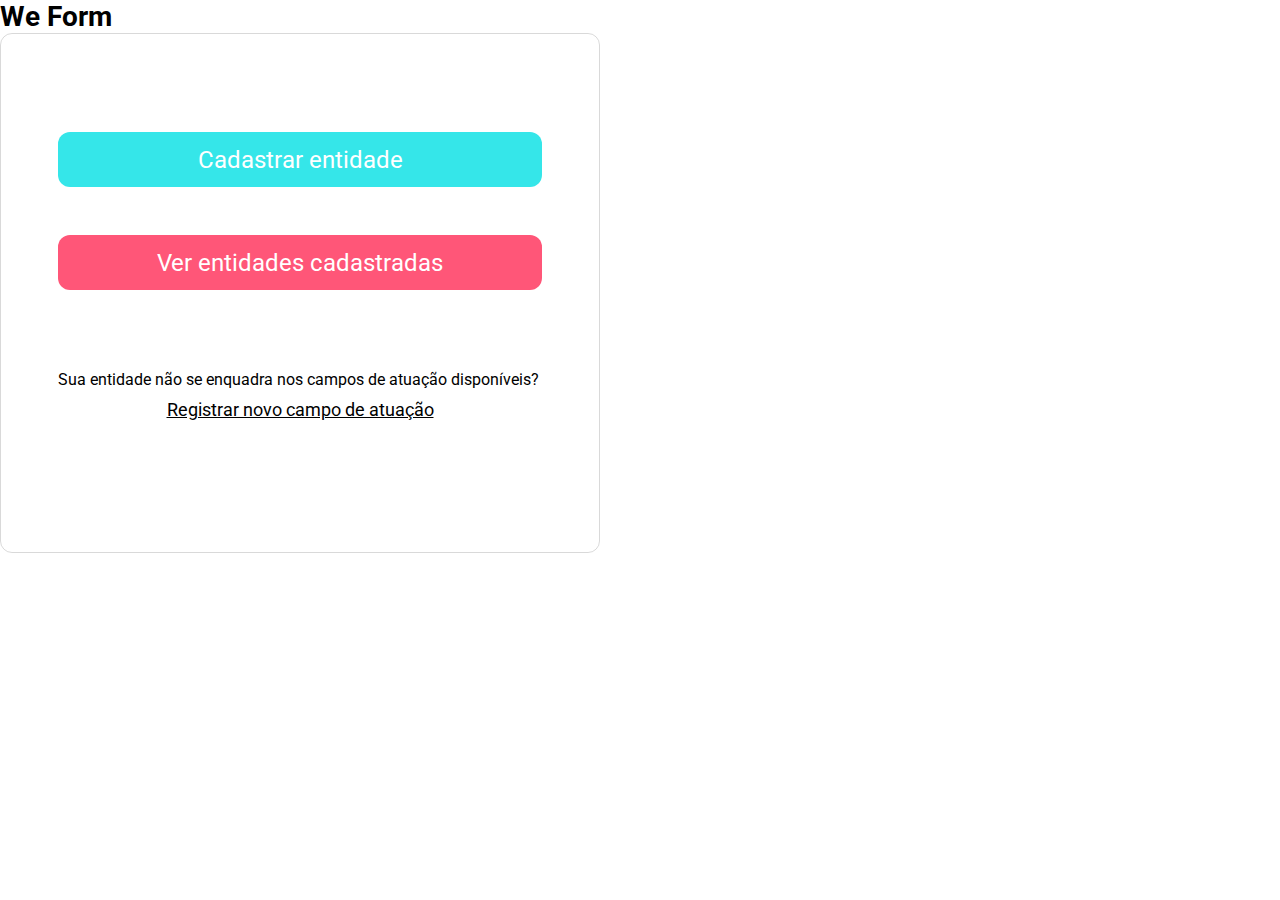
==== listagem-entidade.html @ d9536240 "Fixed  layout, added Entity List & Register New Field pages" ====
<!DOCTYPE html>
<html lang="en">
<head>
  <meta charset="UTF-8">
  <meta http-equiv="X-UA-Compatible" content="IE=edge">
  <meta name="viewport" content="width=device-width, initial-scale=1.0">
  <title>We Form</title>
  <link rel="stylesheet" href="styles.css">
  <link rel="preconnect" href="https://fonts.googleapis.com">
  <link rel="preconnect" href="https://fonts.gstatic.com" crossorigin>
  <link href="https://fonts.googleapis.com/css2?family=Prompt:wght@300&family=Roboto:ital,wght@0,100;0,300;0,400;0,500;0,700;1,700&display=swap" rel="stylesheet">
  <link rel="stylesheet" href="/assets/fontawesome-free-6.4.0-web/css/all.css">
</head>
<body>
  <div class="listagem">

    <h1><span>We</span> Form</h1>
    <main>

      <div class="actions">
        <a href="/cadastro-entidade.html">Cadastrar entidade</a>
        <a href="">Ver entidades cadastradas</a>
      </div>

      <footer>
        <p>Sua entidade não se enquadra nos campos de atuação disponíveis?</p>
        <a href="/registro-novo-campo.html">Registrar novo campo de atuação</a>
      </footer>

    </main>
  </div>

</body>
</html>
---- styles.css ----
* {
  margin: 0;
  padding: 0;
  box-sizing: border-box;
}

:root {
  font-size: 62.5%;
  --default-border: 0.1rem solid rgba(0, 0, 0, 0.15);
  --default-border-radius: 1.2rem;
}

body {
  font-family: 'Roboto', sans-serif;
  font-size: 1.4rem;
}

.content {
  display: grid;
  grid-template-areas:
    ". . . . ."
    " . hero . form ."
    ". hero . form ."
    ". . . . ."
  ;
  gap: 8.5rem;
}

main {
  grid-area: form;
}
aside {
  grid-area: hero;
}

aside h1 {
  font-family: 'Roboto', sans-serif;
  font-size: 64px;
  font-weight: 500;
  line-height: 75px;
  letter-spacing: 0em;
  text-align: left;
}

aside h1 span, main h2 span {
  color: #FF5678;
}

main {
  width: 60rem;
  height: 52rem;
  border: var(--default-border);
  padding: 4.4rem 5.7rem;
  border-radius: var(--default-border-radius);
  position: relative;
}

main h2 {
  max-width: 43rem;
  font-size: 3.6rem;
  font-weight: 500;
}

main .actions {
  display: flex;
  flex-flow: column wrap;
}

main .actions a {
  border-radius: var(--default-border-radius);
  text-decoration: none;
  font-size: 2.4rem;
  height: 5.5rem;
  background-color: #35E6E9;
  color: #fff;

  display: flex;
  justify-content: center;
  align-items: center;
  margin-top: 5.4rem;
}
main .actions a + a {
  background-color: #FF5678;
  margin-top: 4.8rem;
}

main header {
  display: flex;
  gap: 0 1.8rem;
  align-items: center;
}

main header i {
  font-size: 2.4rem;
  color: #FF5678;
}

main footer p {
  font-size: 1.6rem;
  margin-top: 8rem;
}
main footer a {
  margin-top: 1rem;
  font-size: 1.8rem;
  display: block;
  text-align: center;
  color: #000;
}

main form {
  margin-top: 1.6rem;
}

main form label {
  font-size: 1.8rem;
  font-weight: 400;
  text-transform: lowercase;
  margin: 1rem 0;
  display: block;
}

main form :is(input, select) {
  width: 489px;
  height: 5.5rem;
  display: block;

  background: #FFFFFF;
  border: var(--default-border);
  border-radius: var(--default-border-radius);
}

main form select {
  appearance: none;
}

main form .select-div {
  position: relative;
}

main form .select-div::after {
  top: 1.6rem;
  right: 6.2rem;
  font-size: 2.2rem;
  content: '\f107';
  font-family: 'Font Awesome 6 Free';
  font-weight: 600;
  position: absolute;
  z-index: 1;
  color: #35E6E9;
}

main form .points {
  position: relative;
}

main form input + button {
  position: absolute;
  right: 1rem;
  top: calc(2.7rem + 2rem);
  background-color: transparent;
  border: none;
  color: #35E6E9;
  font-size: 2.4rem;
  
}
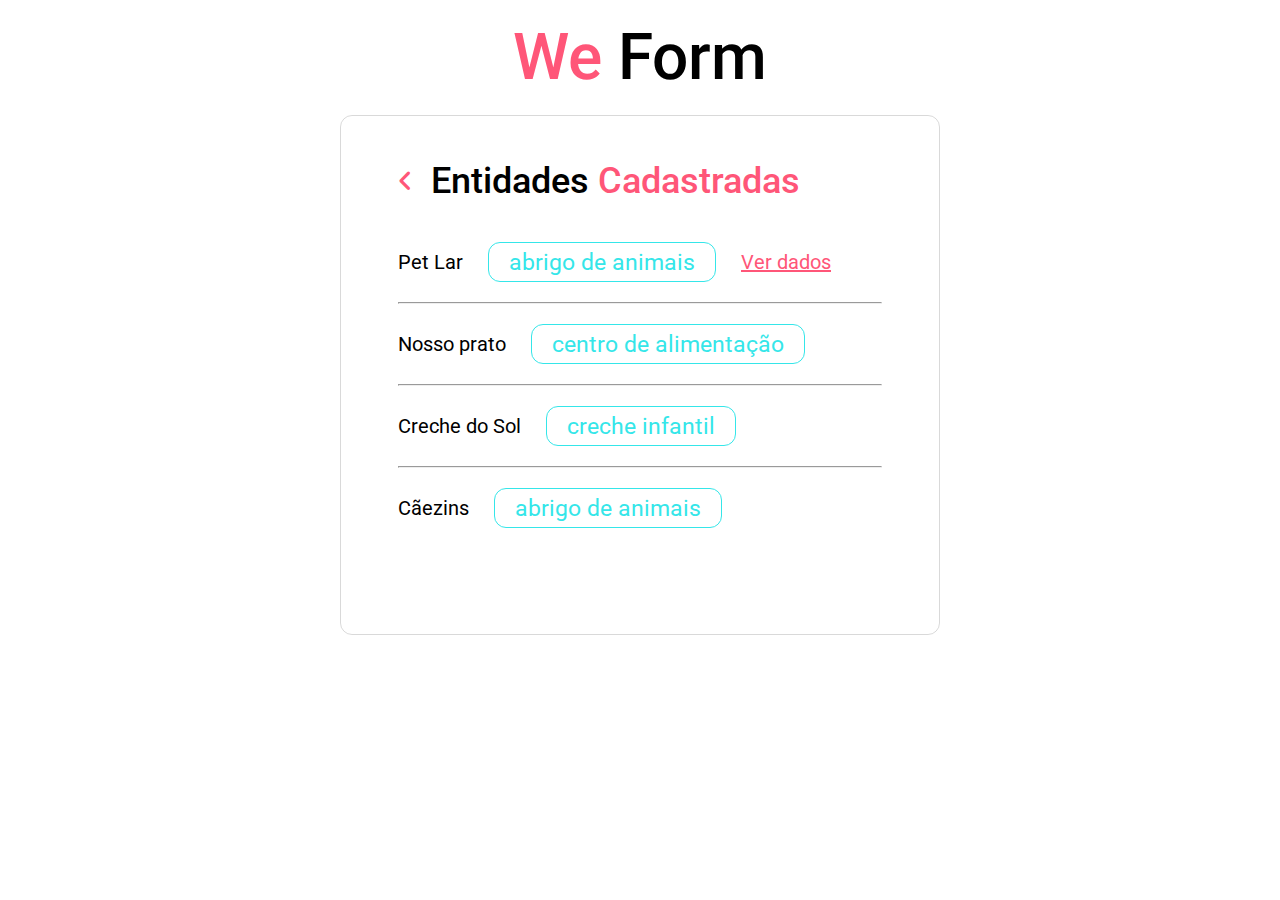
==== commit 9cfdd6ff: "Finished the Registered Entities page's layout" ====
--- a/listagem-entidade.html
+++ b/listagem-entidade.html
@@ -16,16 +16,50 @@
 
     <h1><span>We</span> Form</h1>
     <main>
+      <header>
+        <a href="/index.html">
+          <i class="fa-solid fa-angle-left"></i>
+        </a>
+        <h2>Entidades <span>Cadastradas</span></h2>
+      </header>
 
-      <div class="actions">
-        <a href="/cadastro-entidade.html">Cadastrar entidade</a>
-        <a href="">Ver entidades cadastradas</a>
+      <div id="listas">
+        <div id="lista">
+          <a href="">
+            Pet Lar
+            <h3>abrigo de animais</h3>
+          </a>
+          <a href="" id="extra">Ver dados</a>
+        </div>
+  
+        <hr>
+  
+        <div id="lista">
+          <a href="">
+            Nosso prato
+            <h3>centro de alimentação</h3>
+          </a>
+        </div>
+  
+        <hr>
+  
+        <div id="lista">
+          <a href="">
+            Creche do Sol
+            <h3>creche infantil</h3>
+          </a>
+        </div>
+  
+        <hr>
+  
+        <div id="lista">
+          <a href="">
+            Cãezins
+            <h3>abrigo de animais</h3>
+          </a>
+        </div>
       </div>
 
-      <footer>
-        <p>Sua entidade não se enquadra nos campos de atuação disponíveis?</p>
-        <a href="/registro-novo-campo.html">Registrar novo campo de atuação</a>
-      </footer>
 
     </main>
   </div>
--- a/styles.css
+++ b/styles.css
@@ -2,6 +2,8 @@
   margin: 0;
   padding: 0;
   box-sizing: border-box;
+
+  /* outline: 1px solid red; */
 }
 
 :root {
@@ -13,15 +15,20 @@
 body {
   font-family: 'Roboto', sans-serif;
   font-size: 1.4rem;
+  display: flex;
+  justify-content: center;
+  align-items: center;
 }
 
 .content {
   display: grid;
   grid-template-areas:
-    ". . . . ."
-    " . hero . form ."
-    ". hero . form ."
-    ". . . . ."
+    ". . . ."
+    ". . . ."
+    " . hero form ."
+    ". hero form ."
+    ". . . ."
+    ". . . ."
   ;
   gap: 8.5rem;
 }
@@ -30,16 +37,21 @@
   grid-area: form;
 }
 aside {
+  display: flex;
+  justify-content: center;
+  align-items: center;
+  flex-direction: column;
   grid-area: hero;
 }
 
 aside h1 {
+  margin: 5rem;
   font-family: 'Roboto', sans-serif;
   font-size: 64px;
   font-weight: 500;
   line-height: 75px;
   letter-spacing: 0em;
-  text-align: left;
+  text-align: center;
 }
 
 aside h1 span, main h2 span {
@@ -162,4 +174,72 @@
   color: #35E6E9;
   font-size: 2.4rem;
   
+}
+main form h3 {
+  display: flex;
+  margin: 1rem 0;
+  justify-content: center;
+  align-items: center;
+}
+
+input, select {
+  padding: 0 1rem;
+}
+
+main form span{
+  margin-bottom: 1rem;
+  font-weight: 400;
+  font-size: 1.8rem;
+  display: block;
+  text-align: center;
+  text-decoration: none;
+  color: #FF5678;
+}
+
+.listagem h1 {
+  margin: 2rem 0;
+  font-family: 'Roboto', sans-serif;
+  font-size: 64px;
+  font-weight: 500;
+  line-height: 75px;
+  letter-spacing: 0em;
+  text-align: center;
+}
+
+.listagem h1 span {
+  color: #FF5678;
+}
+
+main #listas {
+  margin: 4rem 0;
+}
+
+main #lista {
+  display: flex;
+  margin: 2rem 0;
+  
+  align-items: center;
+}
+
+main #lista a {
+  text-decoration: none;
+  display: flex;
+  font-size: 2rem;
+  align-items: center;
+  justify-content: center;
+  color: #000;
+}
+
+main #lista h3 {
+  color: #35E6E9;
+  padding: .5rem 2rem;
+  border: 1.5px solid #35E6E9;
+  font-weight: 400;
+  border-radius: 12px;
+  margin: 0 2.5rem;
+}
+
+main #lista #extra {
+  color: #FF5678;
+  text-decoration: underline;
 }